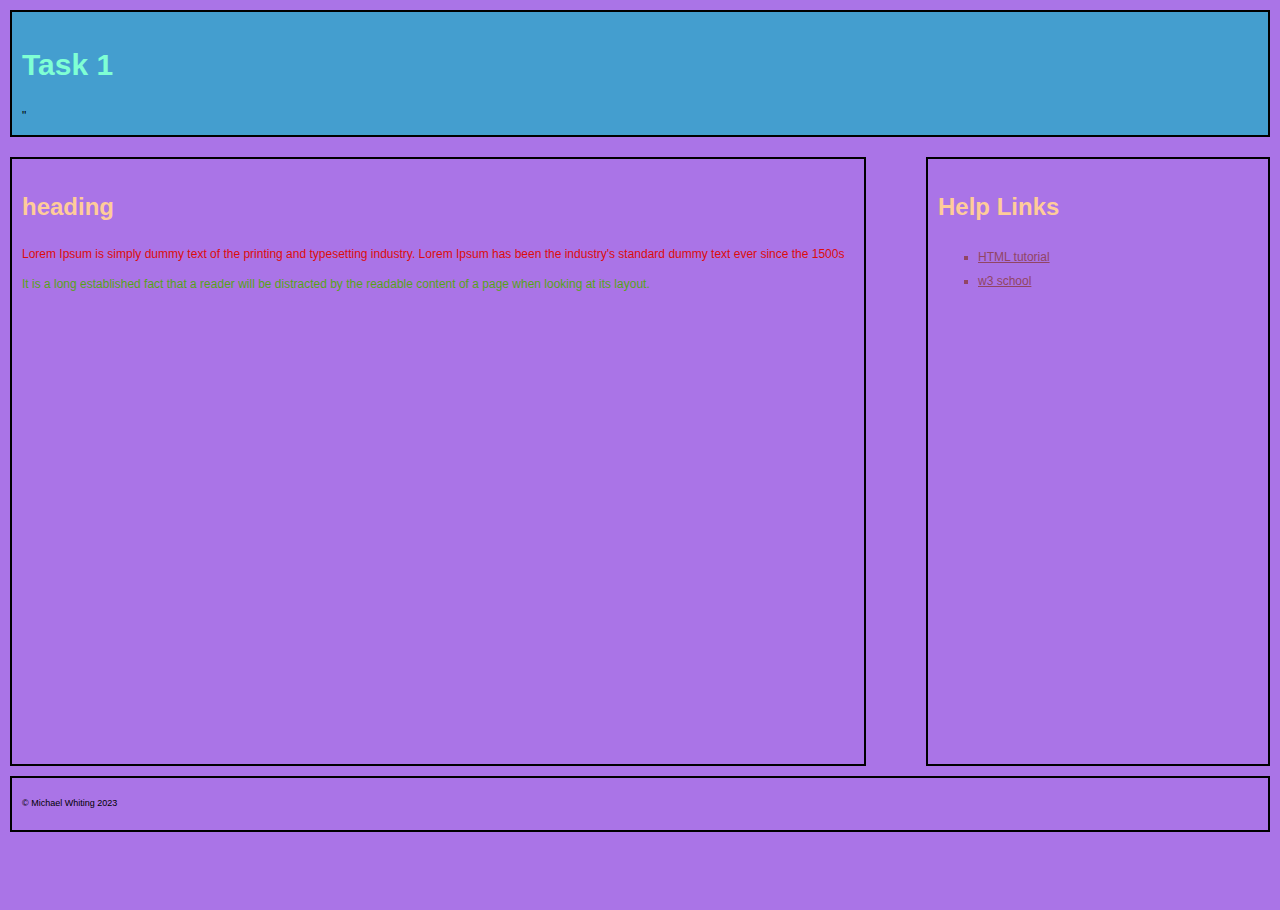
==== index.html @ 11a85e08 "task 3" ====
<!DOCTYPE html>
<html lang="en">
<head>
    <meta charset="UTF-8">
    <meta name="viewport" content="width=device-width, initial-scale=1.0">
    <link rel="stylesheet" type="text/css" href="CSS/normalize.css">
    <link rel="stylesheet" type="text/css" href="CSS/styles.css">
    
    
    <title>In Class Text 1t</title>
    <style>
       li{
        list-style-type: square;
        line-height: 2em;
        color: rgb(145, 136, 69)
       }
       li,a{
        color: rgba(145, 69, 100);
       }

    </style>
    
</head>
<body>
    <header class="structural">
        <h1 style="color:aquamarine;font-size:30px;">Task 1</h1>"
        </header>
        <main class="structural">
           <h2>heading</h2>
            <p id="p1">Lorem Ipsum is simply dummy text of the printing and typesetting industry. Lorem Ipsum has been the industry's standard dummy text ever since the 1500s</p>
            <p id="p2">It is a long established fact that a reader will be distracted by the readable content of a page when looking at its layout. </p>
        </main>
        <aside class="structural">
        <h2>Help Links</h2>
        <ul>
            <li><a href="https://www.w3schools.com/cssref/pr_font_font-family.php">HTML tutorial</a></li>
            <li><a href="https://www.w3schools.com/html/default.asp">w3 school</a></li>
            
    
            
        </ul>
    </aside>
    <footer class="structural">
        <p>&copy; Michael Whiting 2023</p>
    </footer>
    

    
        
    
    
</body>
</html>
---- CSS/styles.css ----
/*Michael Whiting 999999*/
body{
    font : normal normal normal 12px/1.5 Arial, Helvetica, sans-serif;
    width: 100vw;
    height : 100vh;
    background-color: hsla(268, 70%, 68%);
}
h2{
    color: #fc9;
    font-size : 2em;
}
header{
    background-color : hsl(201, 59%, 54%);
}
main{

    float : left;
    width : 65vw;
    height : 65vh;
}   
aside{
    float : right;
    width : 25vw;
    height : 65vh;
}
footer{
    clear : both;
}.structural{
    margin : 10px;
    padding : 10px;
    border : 2px solid black;
}
#p1{
    color : rgb(221, 12, 12);
}
#p2{
    color: rgb(88, 162, 23);
}
a:hover{
    color : #f02;
}
footer p{
    font-size : .75em;
}
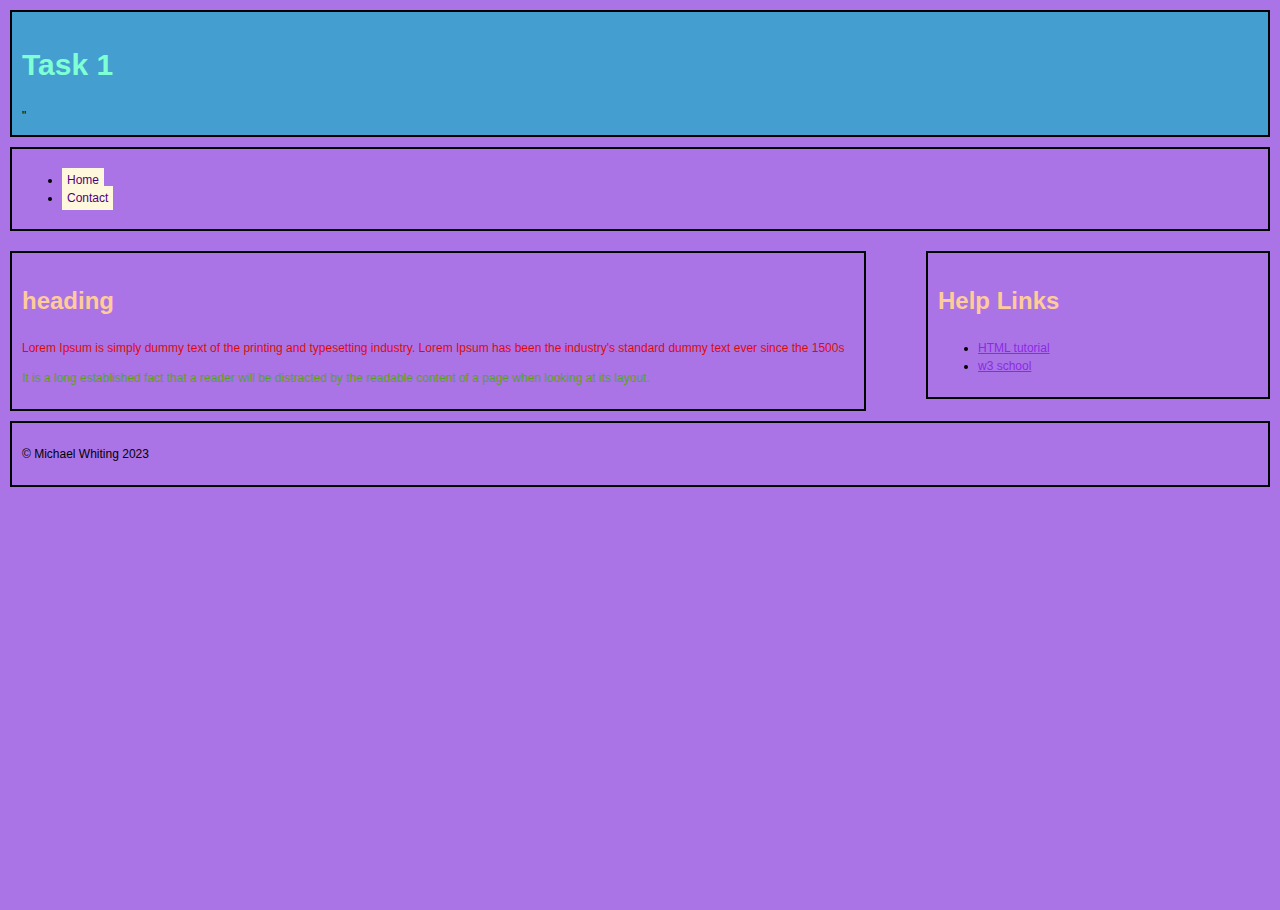
==== commit c6501cdb: "task 4" ====
--- a/index.html
+++ b/index.html
@@ -8,23 +8,19 @@
     
     
     <title>In Class Text 1t</title>
-    <style>
-       li{
-        list-style-type: square;
-        line-height: 2em;
-        color: rgb(145, 136, 69)
-       }
-       li,a{
-        color: rgba(145, 69, 100);
-       }
-
-    </style>
+  
     
 </head>
 <body>
     <header class="structural">
         <h1 style="color:aquamarine;font-size:30px;">Task 1</h1>"
         </header>
+        <nav class="structural">
+            <ul>
+                <li><a href="index.html">Home</a></li>
+                <li><a href="Contact.html">Contact</a></li>
+            </ul>
+        </nav>
         <main class="structural">
            <h2>heading</h2>
             <p id="p1">Lorem Ipsum is simply dummy text of the printing and typesetting industry. Lorem Ipsum has been the industry's standard dummy text ever since the 1500s</p>
--- a/CSS/styles.css
+++ b/CSS/styles.css
@@ -12,16 +12,39 @@
 header{
     background-color : hsl(201, 59%, 54%);
 }
+
+
+
+nav ul li a{
+    color: indigo;
+    border: 2px;
+    background-color: cornsilk;
+    text-decoration: none;
+    padding: 5px;
+}
+nav ul li a:hover{
+    color: cornsilk;
+}
+
 main{
 
     float : left;
     width : 65vw;
-    height : 65vh;
+    
 }   
 aside{
     float : right;
     width : 25vw;
-    height : 65vh;
+    
+}
+aside a{  
+ 
+    color: rgba(145, 69, 100);
+   
+    color:blueviolet;
+}
+aside a:hover{
+    color:#f02;
 }
 footer{
     clear : both;
@@ -36,9 +59,27 @@
 #p2{
     color: rgb(88, 162, 23);
 }
+form{
+    border : 5px dashed rgb(165, 73, 73);
+    padding:5px;
+}
+input[type=text], input[type=email], input[type=submit], select, option{
+    display: block;
+    width : 50%;
+    height : 2em;
+}
+input[type=radio], input[type=checkbox]{
+height : 2em;
+width: 2em;
+}
+select, option, label, legend, input[type=submit]{
+    font-size : 1.5rem;
+    font-weight: bold;
+    font-variant: small-caps;
+}
+    
+
+
 a:hover{
     color : #f02;
 }
-footer p{
-    font-size : .75em;
-}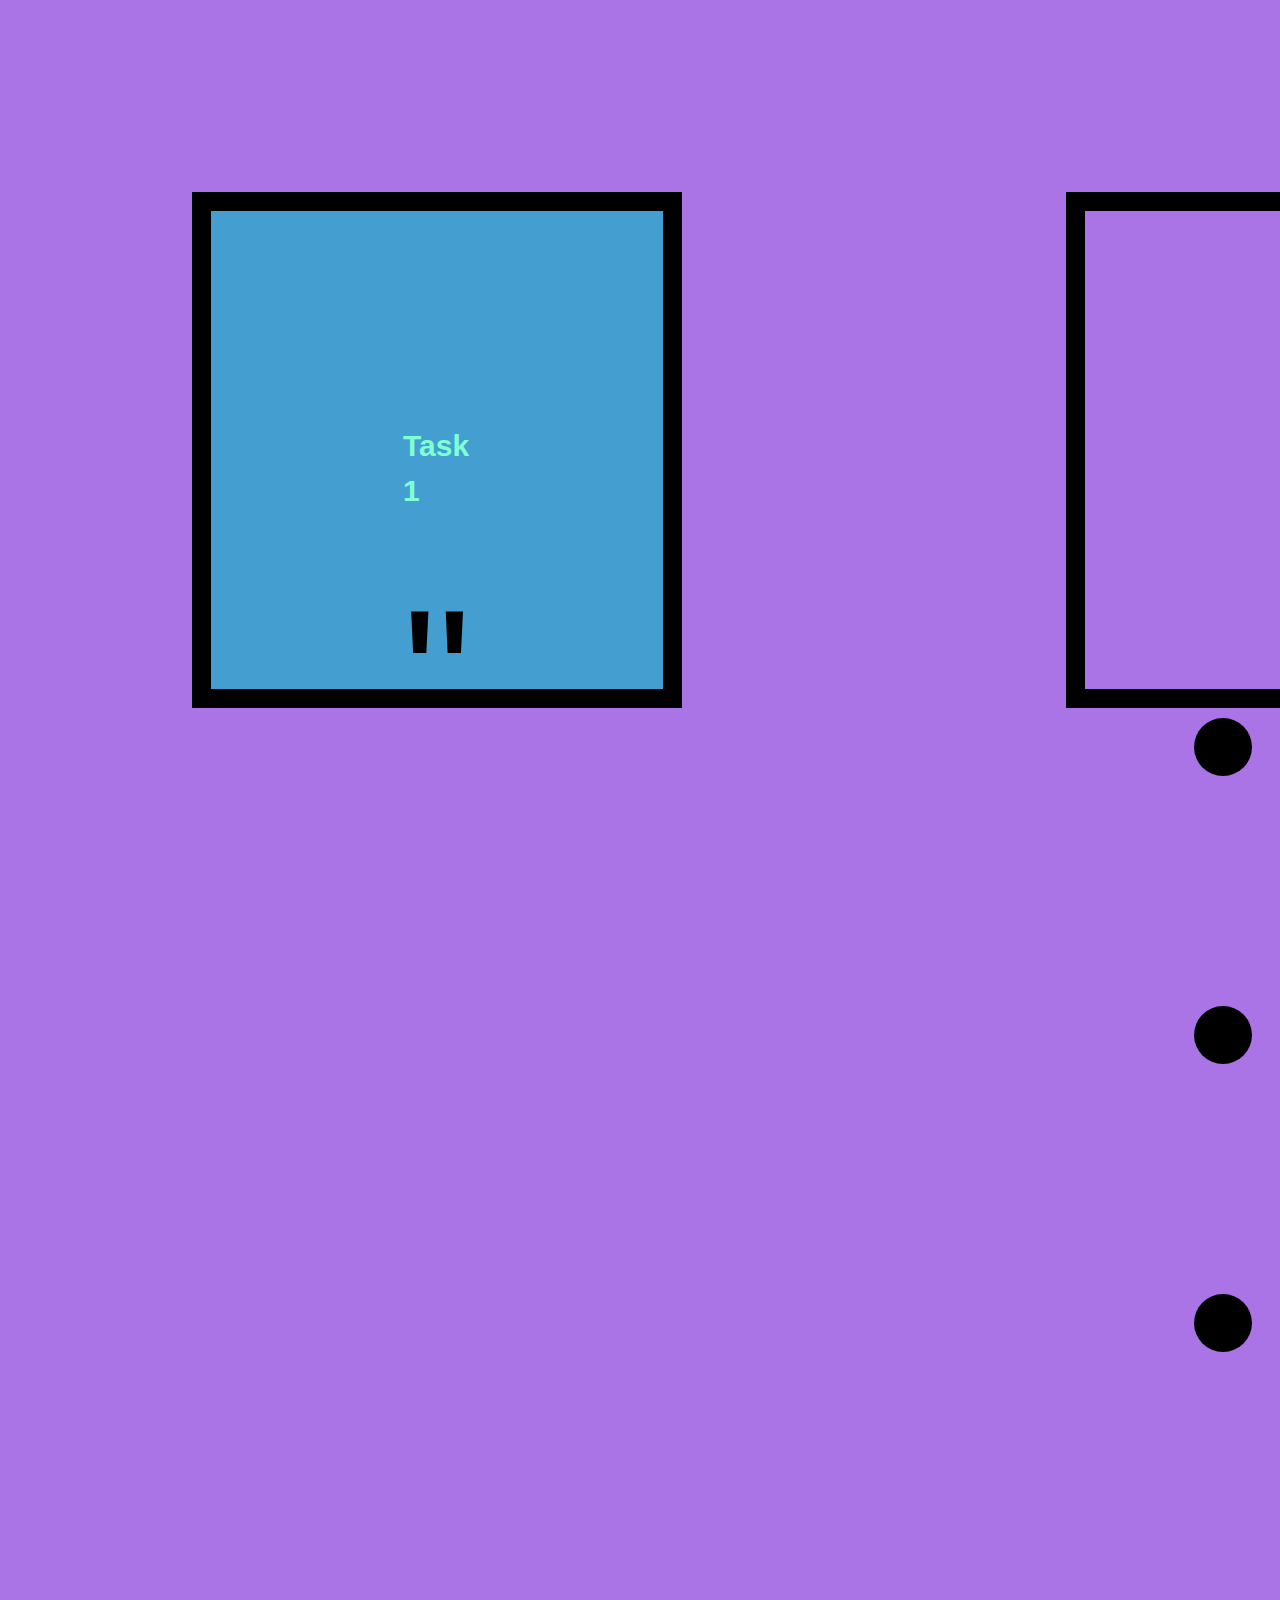
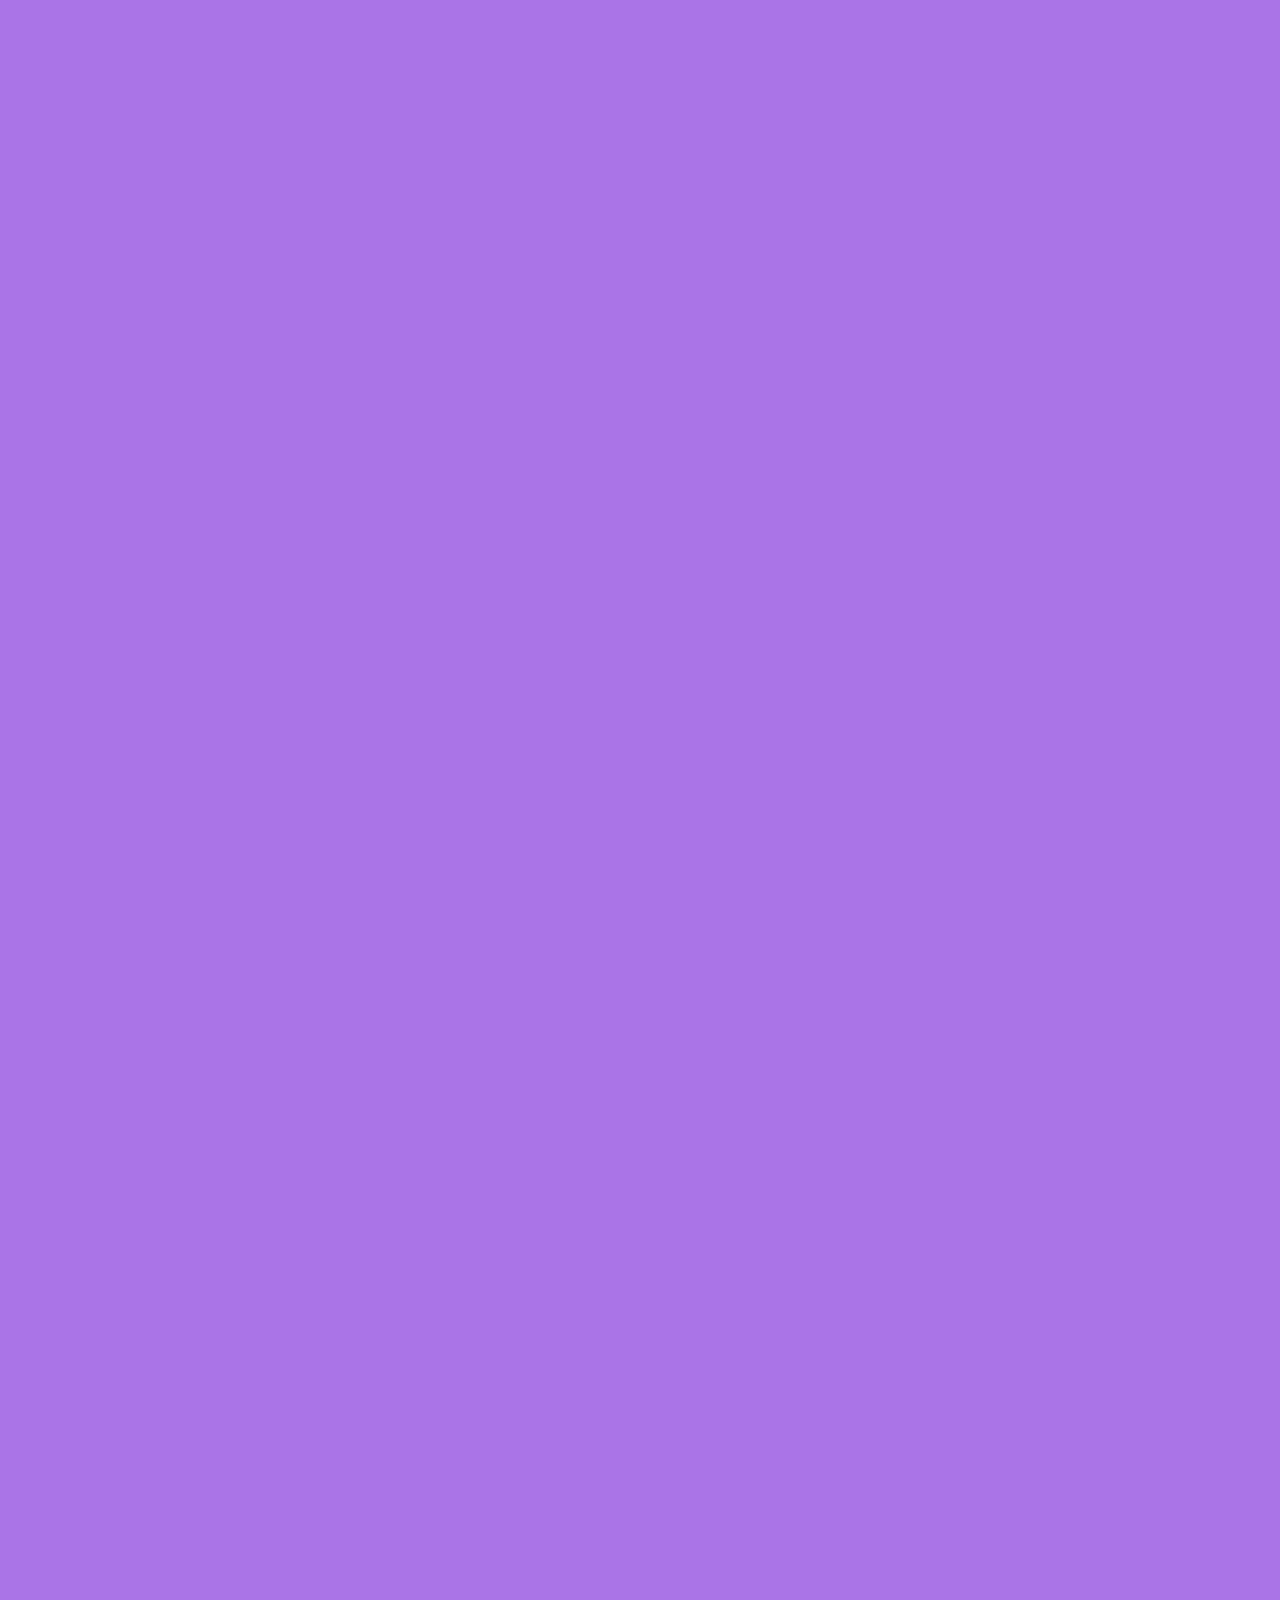
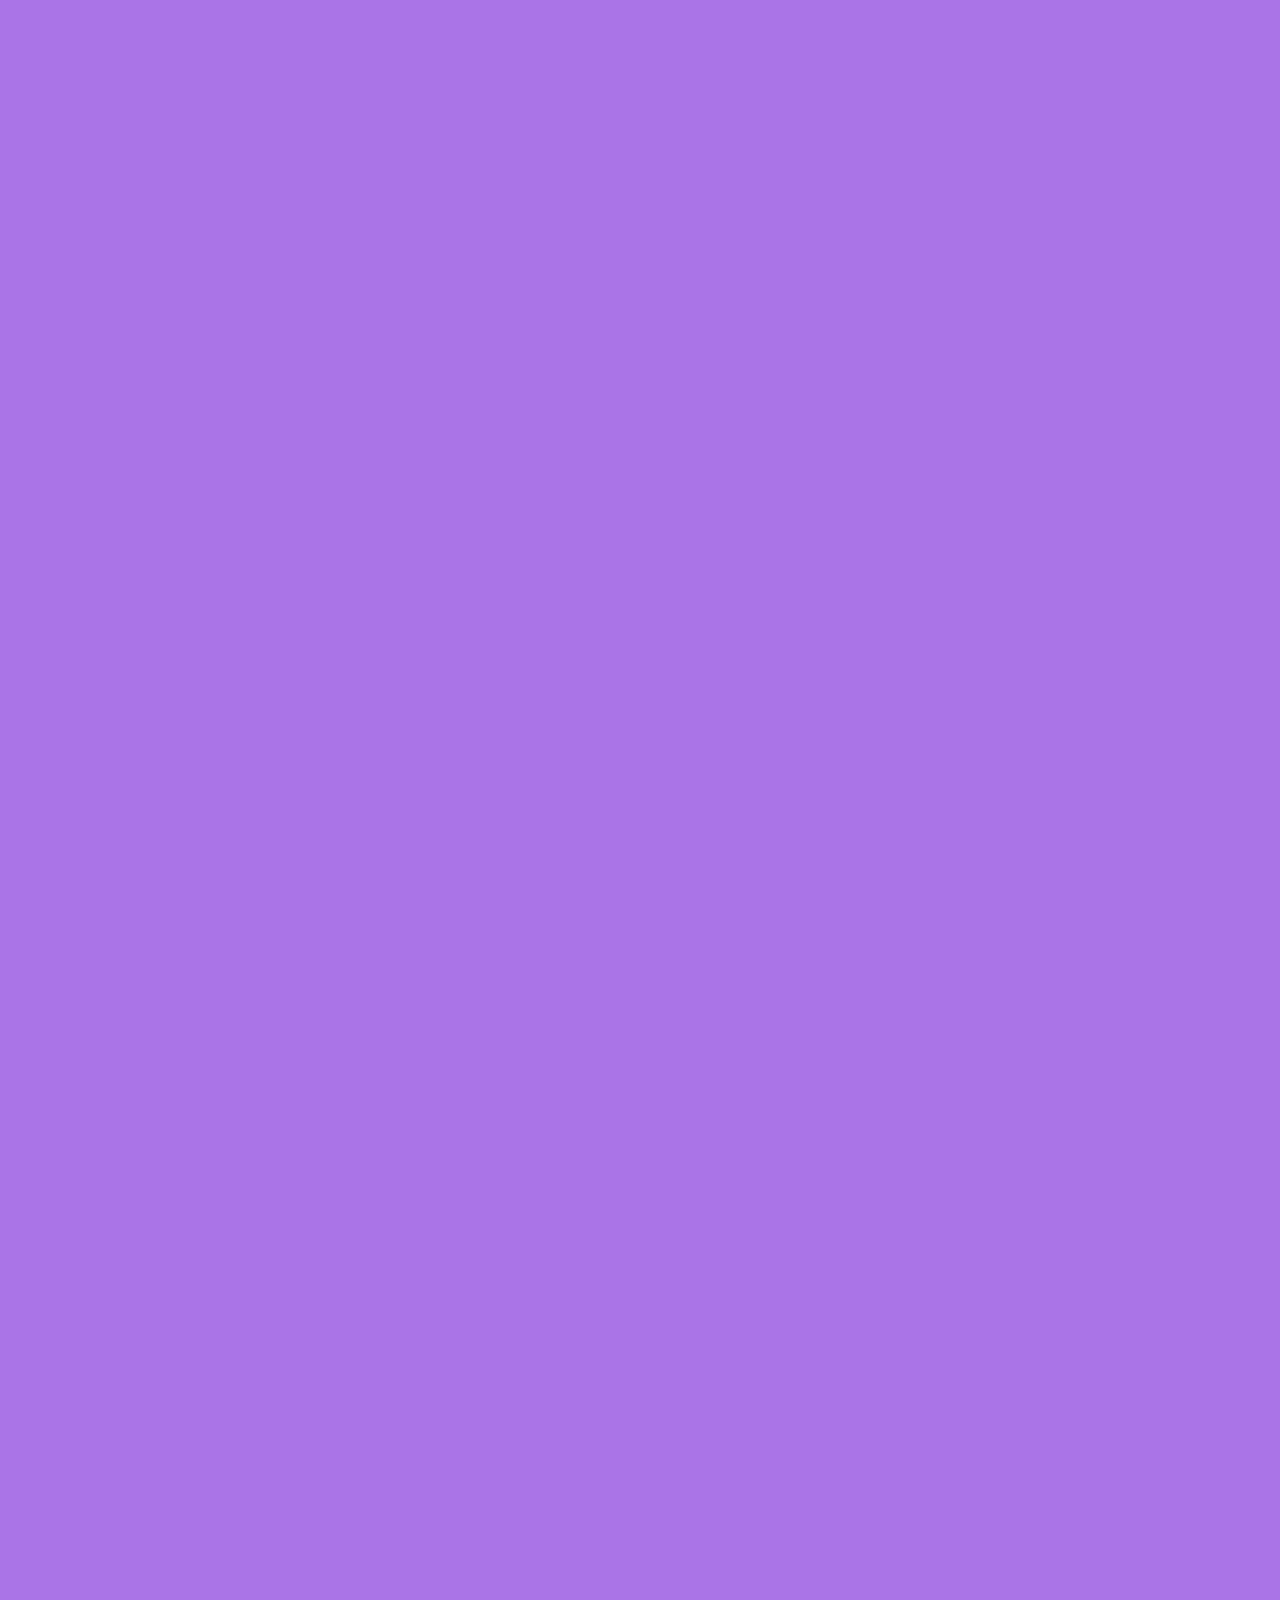
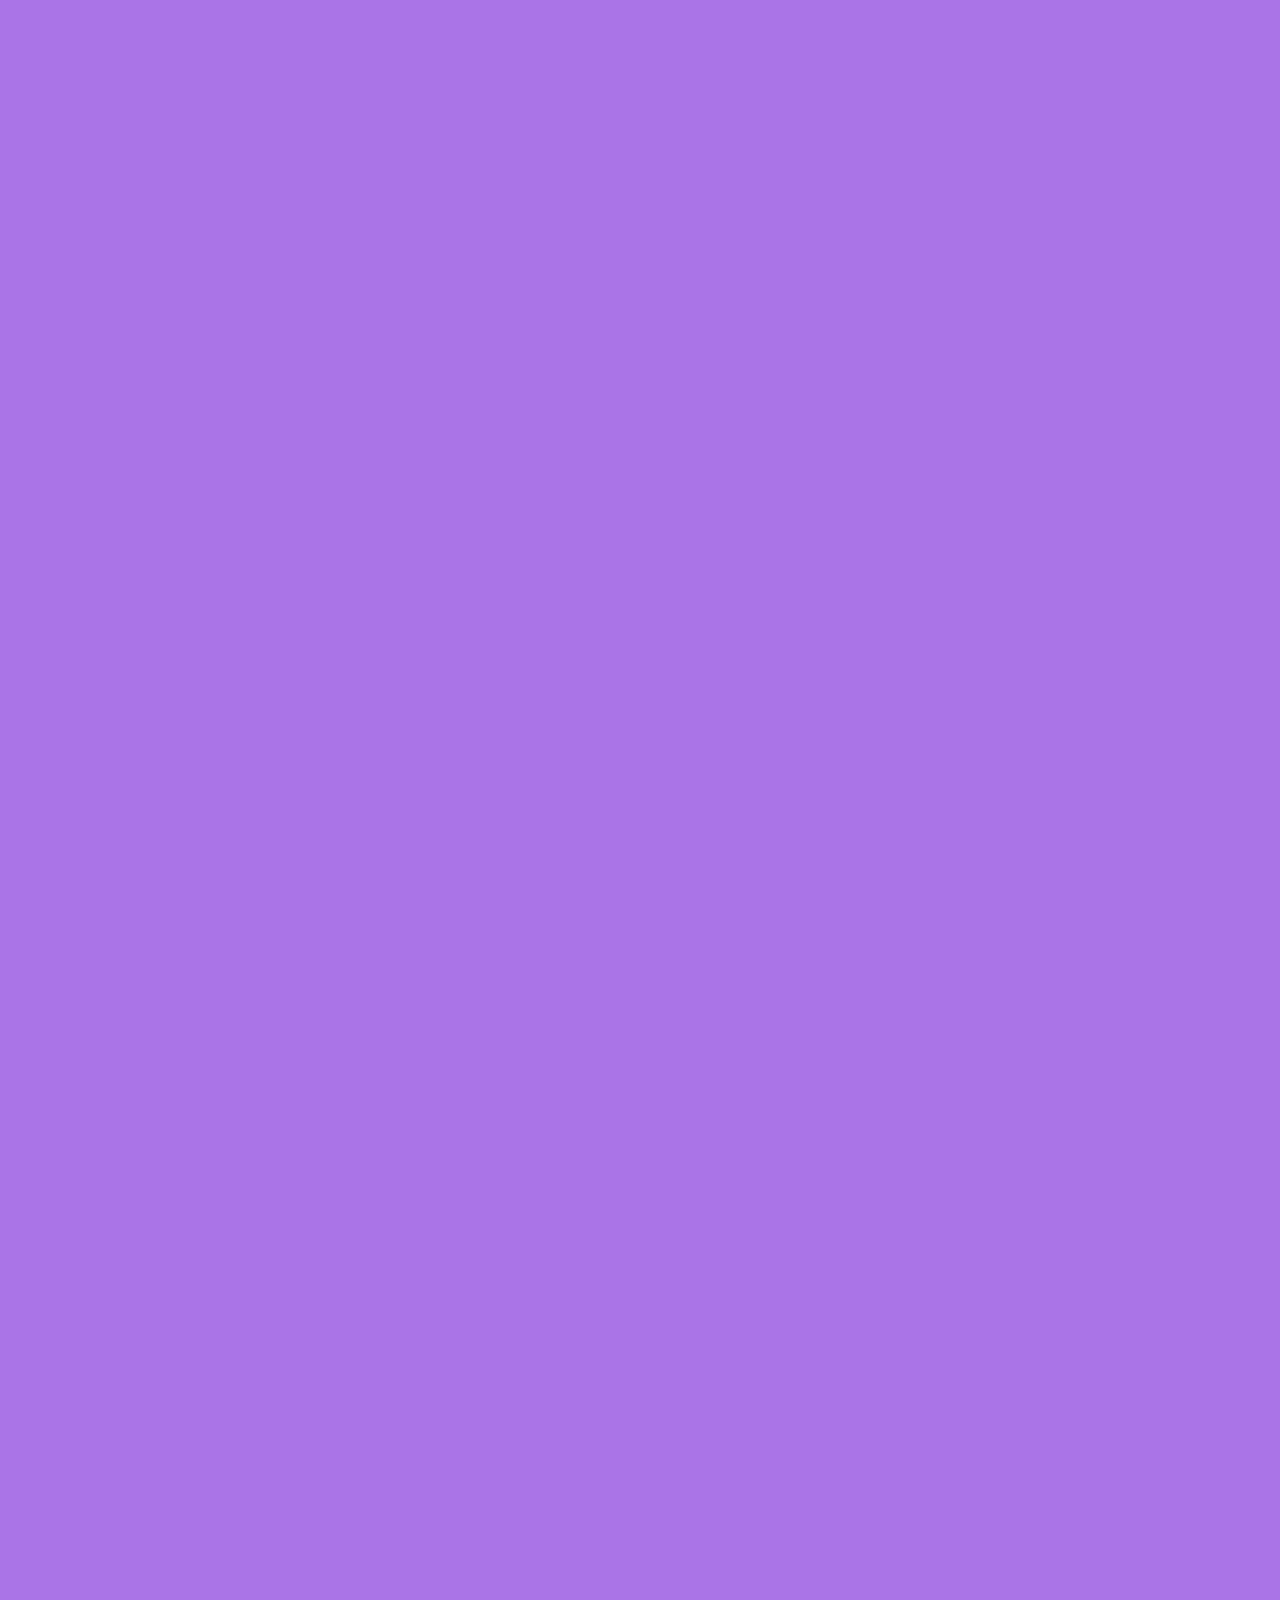
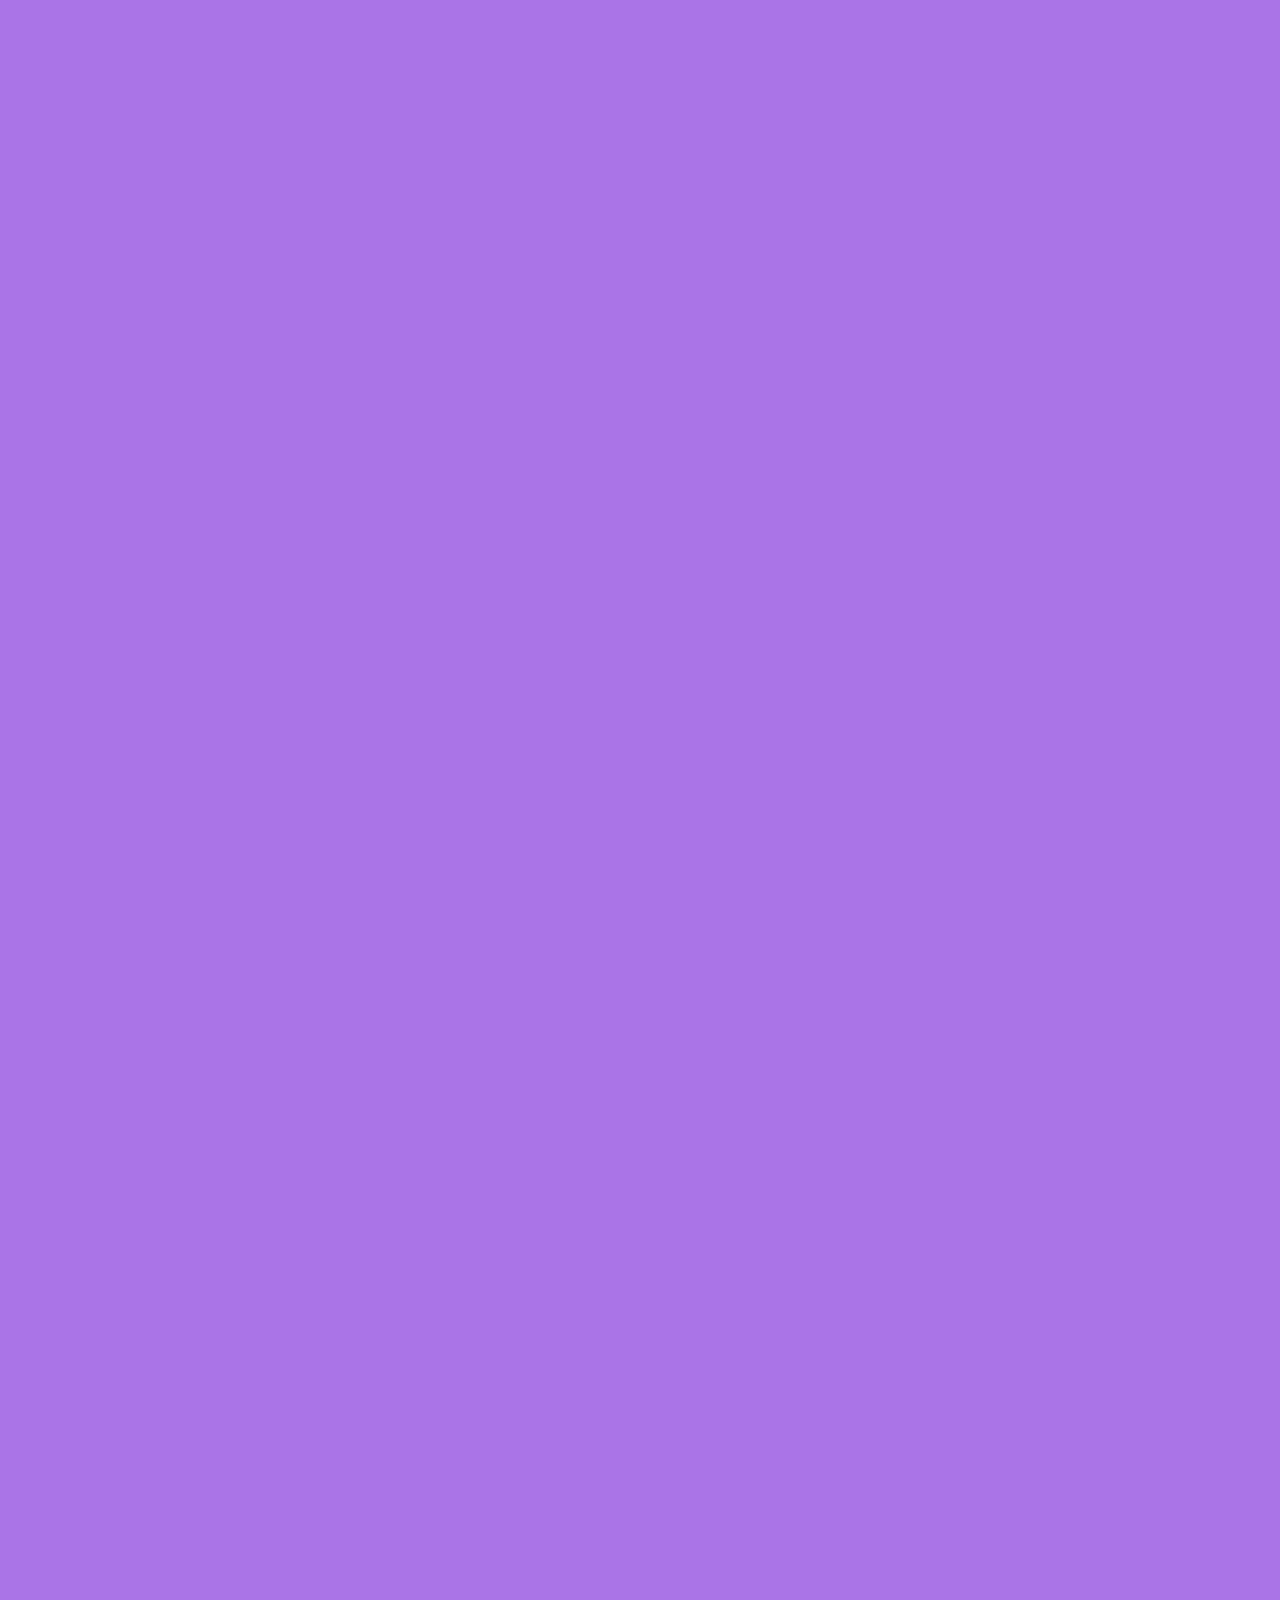
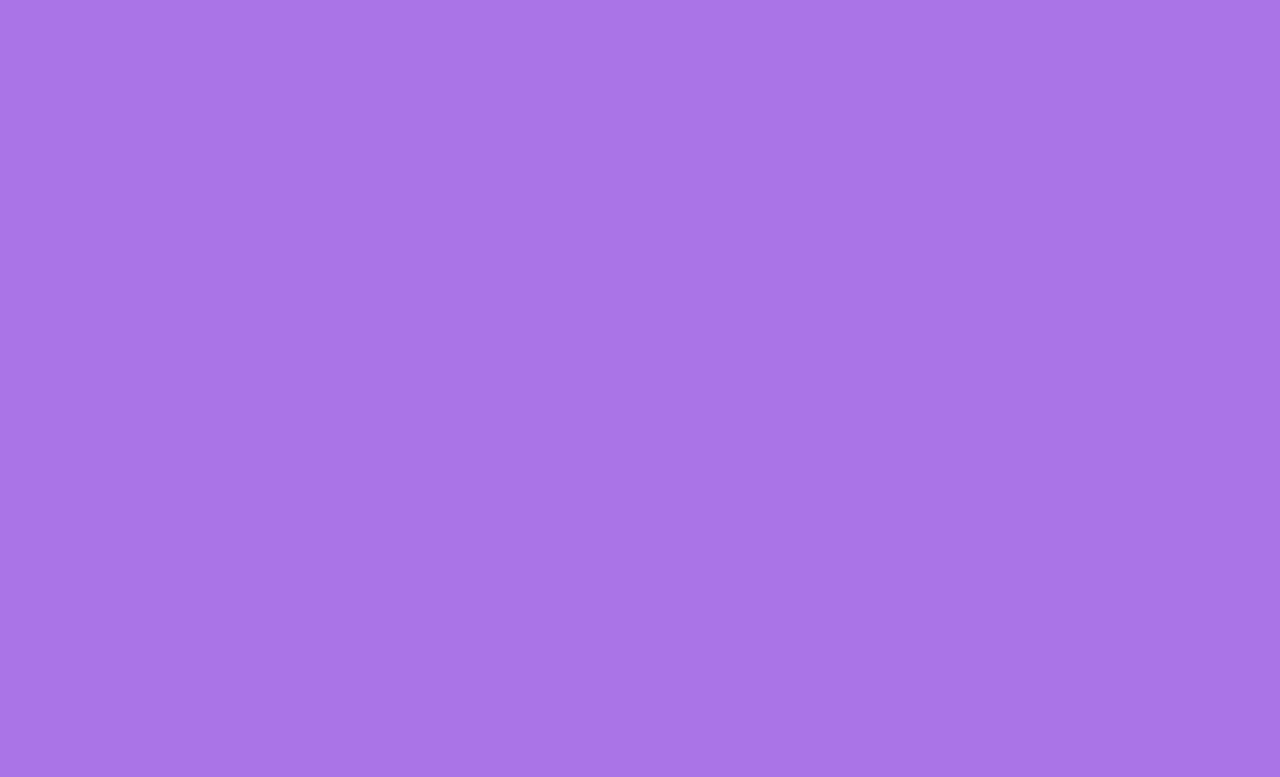
==== commit d598de6c: "task 5 commit" ====
--- a/index.html
+++ b/index.html
@@ -19,14 +19,18 @@
             <ul>
                 <li><a href="index.html">Home</a></li>
                 <li><a href="Contact.html">Contact</a></li>
+                <li><a href="galler.html">Gallery</a>
             </ul>
         </nav>
-        <main class="structural">
-           <h2>heading</h2>
-            <p id="p1">Lorem Ipsum is simply dummy text of the printing and typesetting industry. Lorem Ipsum has been the industry's standard dummy text ever since the 1500s</p>
-            <p id="p2">It is a long established fact that a reader will be distracted by the readable content of a page when looking at its layout. </p>
-        </main>
-        <aside class="structural">
+        <section>
+            <main class="structural">
+                <h2>heading</h2>
+                 <p id="p1">Lorem Ipsum is simply dummy text of the printing and typesetting industry. Lorem Ipsum has been the industry's standard dummy text ever since the 1500s</p>
+                 <p id="p2">It is a long established fact that a reader will be distracted by the readable content of a page when looking at its layout. </p>
+             </main>
+             <aside class="structural">
+        </section>
+      
         <h2>Help Links</h2>
         <ul>
             <li><a href="https://www.w3schools.com/cssref/pr_font_font-family.php">HTML tutorial</a></li>
--- a/CSS/styles.css
+++ b/CSS/styles.css
@@ -1,13 +1,23 @@
 /*Michael Whiting 999999*/
+html
+{
+    font : normal normal normal 12rem/1.5 Arial, Helvetica, sans-serif; 
+}
 body{
-    font : normal normal normal 12px/1.5 Arial, Helvetica, sans-serif;
+  
     width: 100vw;
     height : 100vh;
     background-color: hsla(268, 70%, 68%);
+    display: flex;
+    flex-direction: row;
+   
+}
+h1{
+    color:azure;
 }
 h2{
     color: #fc9;
-    font-size : 2em;
+    font-size : 2rem;
 }
 header{
     background-color : hsl(201, 59%, 54%);
@@ -17,19 +27,25 @@
 
 nav ul li a{
     color: indigo;
-    border: 2px;
+    border: 2rem;
     background-color: cornsilk;
     text-decoration: none;
-    padding: 5px;
+    padding: 0.25rem;
 }
 nav ul li a:hover{
     color: cornsilk;
 }
-
+section{
+    display: flex;
+    flex-direction: row;
+    flex-wrap:nowrap;
+    justify-content: space-between;
+    align-items: stretch;
+}
 main{
 
-    float : left;
-    width : 65vw;
+    float : 1 1 70%;
+    background-color :(220, 86%, 60%);
     
 }   
 aside{
@@ -49,9 +65,9 @@
 footer{
     clear : both;
 }.structural{
-    margin : 10px;
-    padding : 10px;
-    border : 2px solid black;
+    margin : 1rem;
+    padding : 1rem;
+    border : 0.1rem solid black;
 }
 #p1{
     color : rgb(221, 12, 12);
@@ -81,5 +97,45 @@
 
 
 a:hover{
-    color : #f02;
+    color : rgb(255, 247, 0);
 }
+img{
+    width : 80%;
+    heigh : 80%;
+    border:dashed;
+}
+img{
+    width : 80%;
+    heigh : 80%;
+    border:dashed;
+}
+img{
+    width : 80%;
+    heigh : 80%;
+}
+figure
+{
+    border : 0.1 em solid black;
+}
+
+#gallery
+{
+    border:dashed;
+    display: grid;
+    grid-template-columns: 1fr 1fr;
+    grid-template-rows: 1 fr 1fr;
+    row-gap: 1rem;
+    column-gap: 1rem;
+}
+@media(max-width:600px){
+    html{
+        font-size :10px;
+    }
+}
+#gallery{
+    grid-template-columns: 1fr;
+    grid-template-columns: 1fr;
+}
+section{
+display: block;
+}
